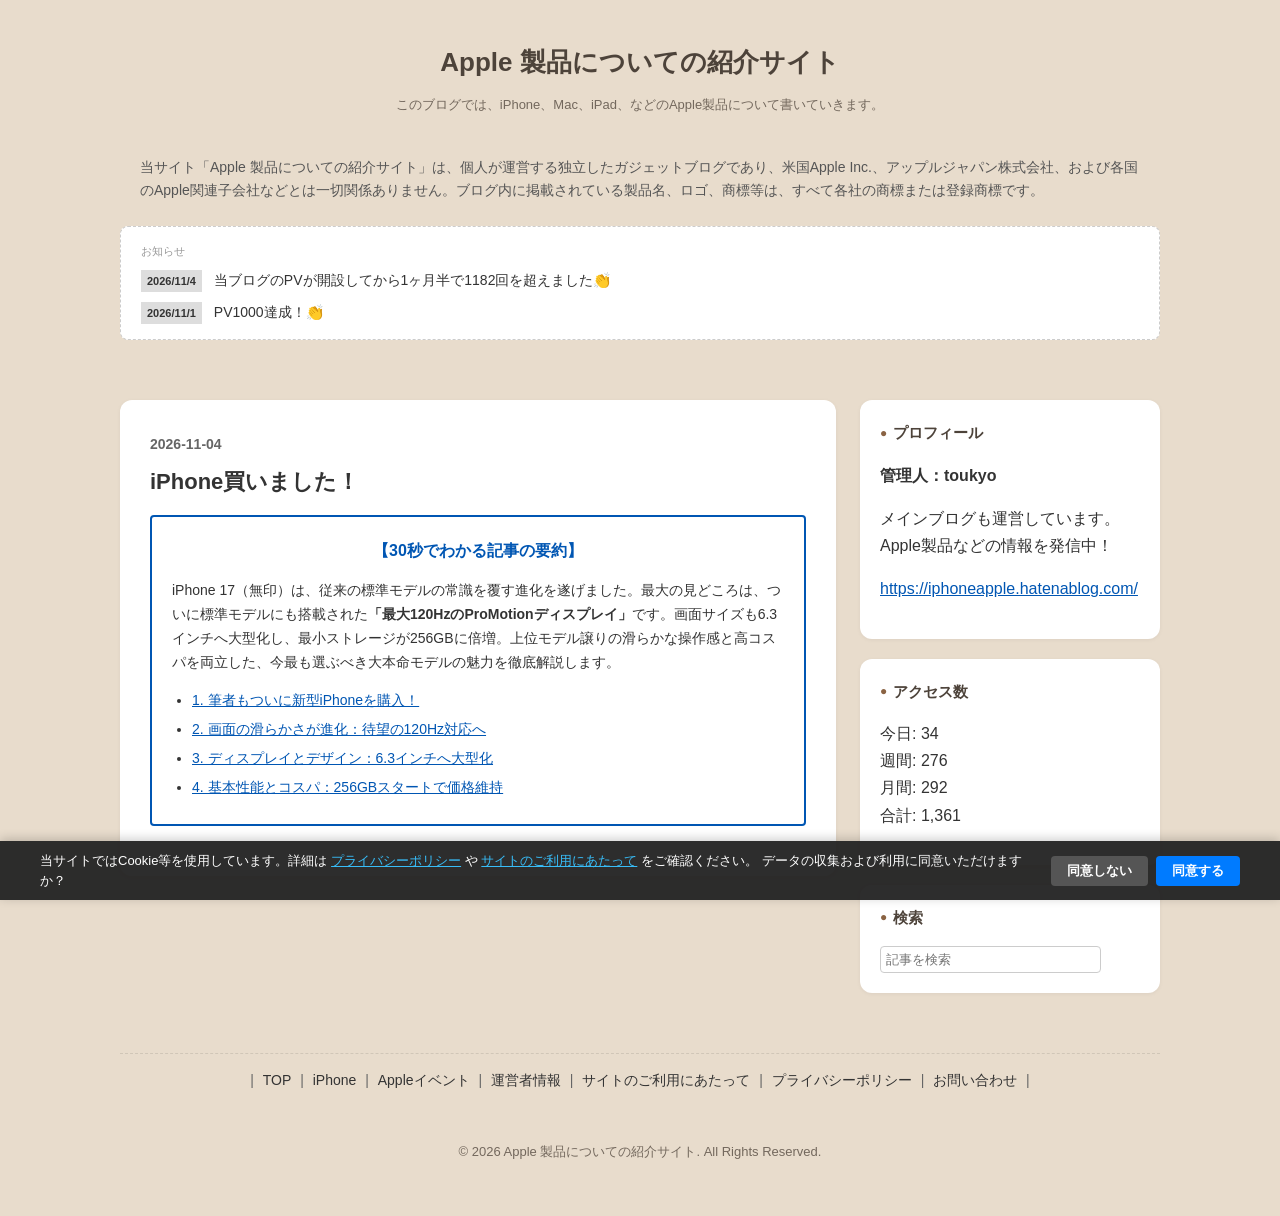
==== index.html @ ae6fbdbd "Update index.html" ====
<!DOCTYPE html>
<html lang="ja">
<head>
    <meta charset="UTF-8">
    <meta name="viewport" content="width=device-width, initial-scale=1.0">
    <title>Apple 製品についての紹介サイト</title>
    <!-- CSSファイルの読み込み -->
    <link rel="stylesheet" href="style.css">
</head>
<body>
<div id="container">

    <!-- 1. ブログタイトル（背景ベージュの上に配置） -->
    <div class="main-entry-header">
        <h1 class="main-blog-title">Apple 製品についての紹介サイト</h1>
        <p class="main-blog-description">このブログでは、iPhone、Mac、iPad、などのApple製品について書いていきます。</p>
    </div>

    <!-- 2. 免責事項テキスト（背景ベージュの上に配置） -->
    <div class="disclaimer-text">
        当サイト「Apple 製品についての紹介サイト」は、個人が運営する独立したガジェットブログであり、米国Apple Inc.、アップルジャパン株式会社、および各国のApple関連子会社などとは一切関係ありません。ブログ内に掲載されている製品名、ロゴ、商標等は、すべて各社の商標または登録商標です。
    </div>

    <!-- 3. お知らせ枠 -->
    <div class="announcement-box">
        <div class="announcement-title">お知らせ</div>
        <div class="announcement-item">
            <span class="announcement-date">2026/11/4</span> 当ブログのPVが開設してから1ヶ月半で1182回を超えました👏
        </div>
        <div class="announcement-item">
            <span class="announcement-date">2026/11/1</span> PV1000達成！👏
        </div>
    </div>

    <!-- 4. 楽天アフィリエイト広告枠 -->
    <div class="rakuten-ad-container">
        <!-- ここにご自身の楽天アフィリエイトバナーコード等を挿入してください -->
    </div>

    <!-- 5. 2カラムコンテンツ部 -->
    <div id="content">
        
        <!-- 左側：メインコンテンツ -->
        <main id="main">
            <div style="margin-bottom: 10px;">
                <span style="color: #666; font-size: 14px; font-weight: bold;">2026-11-04</span>
                <h2 style="font-size: 22px; margin: 5px 0 15px 0; font-weight: bold;">iPhone買いました！</h2>
            </div>

            <!-- 【30秒でわかる記事の要約】フレーム -->
            <div class="entry-summary-box">
                <p class="entry-summary-title">【30秒でわかる記事の要約】</p>
                <p class="entry-summary-text">
                    iPhone 17（無印）は、従来の標準モデルの常識を覆す進化を遂げました。最大の見どころは、ついに標準モデルにも搭載された<strong>「最大120HzのProMotionディスプレイ」</strong>です。画面サイズも6.3インチへ大型化し、最小ストレージが256GBに倍増。上位モデル譲りの滑らかな操作感と高コスパを両立した、今最も選ぶべき大本命モデルの魅力を徹底解説します。
                </p>
                <ul class="entry-toc">
                    <li><a href="#">1. 筆者もついに新型iPhoneを購入！</a></li>
                    <li><a href="#">2. 画面の滑らかさが進化：待望の120Hz対応へ</a></li>
                    <li><a href="#">3. ディスプレイとデザイン：6.3インチへ大型化</a></li>
                    <li><a href="#">4. 基本性能とコスパ：256GBスタートで価格維持</a></li>
                </ul>
            </div>
        </main>

        <!-- 右側：サイドバー -->
        <aside id="box2">
            <!-- プロフィール -->
            <div class="hatena-module hatena-module-profile">
                <h2 class="hatena-module-title">プロフィール</h2>
                <div class="hatena-module-body">
                    <p><strong>管理人：toukyo</strong></p>
                    <p>メインブログも運営しています。Apple製品などの情報を発信中！</p>
                    <p><a href="https://iphoneapple.hatenablog.com/" target="_blank">https://iphoneapple.hatenablog.com/</a></p>
                </div>
            </div>

            <!-- アクセス数 -->
            <div class="hatena-module hatena-module-entries-access">
                <h2 class="hatena-module-title">アクセス数</h2>
                <div class="hatena-module-body">
                    <p>今日: 34<br>週間: 276<br>月間: 292<br>合計: 1,361</p>
                </div>
            </div>

            <!-- 検索機能 -->
            <div class="hatena-module hatena-module-search-box">
                <h2 class="hatena-module-title">検索</h2>
                <div class="hatena-module-body">
                    <form action="https://iphoneapple.hatenablog.com/search" method="get">
                        <input type="search" name="q" placeholder="記事を検索" class="search-input">
                    </form>
                </div>
            </div>
        </aside>

    </div>

    <!-- フッターメニュー -->
    <div id="footer-menu">
        | <a href="https://iphoneapple.hatenablog.com/">TOP</a> 
        | <a href="https://iphoneapple.hatenablog.com/archive/category/iPhone">iPhone</a> 
        | <a href="https://iphoneapple.hatenablog.com/archive/category/Apple%E3%82%A4%E3%83%99%E3%83%B3%E3%83%88">Appleイベント</a> 
        | <a href="https://iphoneapple.hatenablog.com/entry/profile">運営者情報</a> 
        | <a href="https://iphoneapple.hatenablog.com/entry/%E8%A6%8F%E7%B4%84">サイトのご利用にあたって</a> 
        | <a href="https://iphoneapple.hatenablog.com/entry/%E3%83%97%E3%83%A9%E3%82%A4%E3%83%90%E3%82%B7%E3%83%BC%E3%83%9D%E3%83%AA%E3%82%B7%E3%83%BC">プライバシーポリシー</a> 
        | <a href="https://iphoneapple.hatenablog.com/entry/%E3%81%8A%E5%95%8F%E3%81%84%E5%90%88%E3%82%8F%E3%81%9B">お問い合わせ</a> |
    </div>

    <!-- フッター通常エリア -->
    <footer id="footer">
        <p>&copy; 2026 Apple 製品についての紹介サイト. All Rights Reserved.</p>
    </footer>

    <!-- Cookie同意バナー -->
    <div id="simple-cookie-banner" class="simple-cookie-banner" style="display: none;">
        <div class="simple-cookie-content">
            <p class="simple-cookie-text">
                当サイトではCookie等を使用しています。詳細は
                <a href="https://iphoneapple.hatenablog.com/entry/%E3%83%97%E3%83%A9%E3%82%A4%E3%83%90%E3%82%B7%E3%83%BC%E3%83%9D%E3%83%AA%E3%82%B7%E3%83%BC" class="simple-cookie-link">プライバシーポリシー</a> や
                <a href="https://iphoneapple.hatenablog.com/entry/%E8%A6%8F%E7%B4%84" class="simple-cookie-link">サイトのご利用にあたって</a> をご確認ください。
                データの収集および利用に同意いただけますか？
            </p>
            <div class="simple-cookie-buttons">
                <button class="btn-simple btn-simple-reject" id="simple-consent-reject">同意しない</button>
                <button class="btn-simple btn-simple-accept" id="simple-consent-accept">同意する</button>
            </div>
        </div>
    </div>

</div>

<!-- JavaScriptファイルの読み込み -->
<script src="main.js"></script>
</body>
</html>
---- style.css ----
/* ブログ全体の背景色 */
body {
    font-family: -apple-system, BlinkMacSystemFont, "Helvetica Neue", "Segoe UI", "Hiragino Kaku Gothic ProN", "Hiragino Sans", sans-serif;
    background-color: #E8DCcc;
    color: #333333;
    line-height: 1.7;
    margin: 0;
    padding: 0;
}

#container {
    max-width: 1040px;
    margin: 0 auto;
    padding: 0 20px;
}

a {
    color: #0056b3;
    text-decoration: underline;
}

/* 共通ヘッダー */
.main-entry-header {
    text-align: center;
    padding: 40px 0 20px 0;
}

.main-blog-title {
    font-size: 26px;
    font-weight: bold;
    margin: 0 0 10px 0;
    color: #4d433a;
}

.main-blog-description {
    font-size: 13px;
    color: #73685d;
    margin: 0;
}

/* 免責事項テキスト */
.disclaimer-text {
    font-size: 14px;
    color: #555555;
    margin: 20px auto 25px auto;
    max-width: 1000px;
    line-height: 1.6;
    padding: 0 10px;
}

/* お知らせ枠 */
.announcement-box {
    background-color: #ffffff;
    border: 1px dashed #cccccc;
    border-radius: 8px;
    padding: 15px 20px;
    margin: 0 auto 25px auto;
    max-width: 1000px;
    font-size: 14px;
}

.announcement-title {
    font-size: 11px;
    color: #999999;
    margin-bottom: 8px;
}

.announcement-item {
    margin-bottom: 8px;
}

.announcement-item:last-child {
    margin-bottom: 0;
}

.announcement-date {
    background-color: #dddddd;
    color: #333333;
    padding: 2px 6px;
    font-size: 11px;
    font-weight: bold;
    margin-right: 8px;
    display: inline-block;
}

/* 楽天アフィリエイト広告枠 */
.rakuten-ad-container {
    display: flex;
    justify-content: center;
    margin-bottom: 35px;
    background-color: transparent;
}

/* 2カラムレイアウト */
#content {
    display: flex;
    gap: 24px;
    align-items: flex-start;
}

/* メインエリア */
#main {
    flex: 1;
    background: #ffffff;
    border-radius: 12px;
    padding: 30px;
    box-shadow: 0 1px 4px rgba(0,0,0,0.05);
}

/* 記事要約ボックス */
.entry-summary-box {
    border: 2px solid #0056b3;
    border-radius: 4px;
    padding: 20px;
    margin-top: 15px;
    margin-bottom: 20px;
    background-color: #ffffff;
}

.entry-summary-title {
    text-align: center;
    font-weight: bold;
    color: #0056b3;
    margin-top: 0;
    margin-bottom: 15px;
    font-size: 16px;
}

.entry-summary-text {
    font-size: 14px;
    margin-bottom: 15px;
}

.entry-toc {
    margin: 0;
    padding-left: 20px;
    font-size: 14px;
}

.entry-toc li {
    margin-bottom: 5px;
}

/* セクション見出し */
.section-title {
    font-size: 20px;
    font-weight: bold;
    margin-top: 30px;
    margin-bottom: 15px;
    color: #111111;
}

/* サイドバー */
#box2 {
    width: 300px;
    flex-shrink: 0;
}

.hatena-module {
    background: #ffffff;
    border-radius: 12px;
    padding: 20px;
    margin-bottom: 20px;
    box-shadow: 0 1px 4px rgba(0,0,0,0.05);
}

.hatena-module-title {
    font-size: 15px;
    font-weight: bold;
    margin-top: 0;
    margin-bottom: 15px;
    color: #4d433a;
    display: flex;
    align-items: center;
    gap: 6px;
}

.hatena-module-title::before {
    content: "●";
    color: #8a6343;
    font-size: 12px;
}

/* 検索インプット装飾 */
.search-input {
    width: 85%;
    padding: 5px;
    border: 1px solid #ccc;
    border-radius: 4px;
}

/* フッター */
#footer-menu {
    text-align: center;
    padding: 15px 0;
    font-size: 14px;
    color: #666;
    margin-top: 40px;
    border-top: 1px dashed rgba(0, 0, 0, 0.1);
}

#footer-menu a {
    color: #333;
    text-decoration: none;
    margin: 0 5px;
}

#footer-menu a:hover {
    text-decoration: underline;
}

#footer {
    text-align: center;
    padding: 20px 20px 40px 20px;
    font-size: 13px;
    color: #73685d;
}

/* Cookie同意バナー */
.simple-cookie-banner {
    position: fixed;
    bottom: 0;
    left: 0;
    width: 100%;
    background-color: rgba(34, 34, 34, 0.95);
    color: #ffffff;
    padding: 10px 20px;
    box-shadow: 0 -2px 10px rgba(0, 0, 0, 0.2);
    z-index: 99999;
    box-sizing: border-box;
    font-family: sans-serif;
}

.simple-cookie-content {
    max-width: 1200px;
    margin: 0 auto;
    display: flex;
    flex-direction: column;
    gap: 10px;
}

@media (min-width: 768px) {
    .simple-cookie-content {
        flex-direction: row;
        justify-content: space-between;
        align-items: center;
        gap: 20px;
    }
}

.simple-cookie-text {
    font-size: 13px;
    line-height: 1.5;
    margin: 0;
    flex-grow: 1;
}

.simple-cookie-link {
    color: #38bdf8;
    text-decoration: underline;
}

.simple-cookie-link:hover {
    color: #7dd3fc;
}

.simple-cookie-buttons {
    display: flex;
    gap: 8px;
    flex-shrink: 0;
    justify-content: flex-end;
}

.btn-simple {
    padding: 6px 16px;
    font-size: 13px;
    font-weight: bold;
    border: none;
    border-radius: 4px;
    cursor: pointer;
    transition: background 0.2s;
    white-space: nowrap;
}

.btn-simple-accept {
    background-color: #007bff;
    color: #ffffff;
}

.btn-simple-accept:hover {
    background-color: #0056b3;
}

.btn-simple-reject {
    background-color: #555555;
    color: #ffffff;
}

.btn-simple-reject:hover {
    background-color: #333333;
}

/* レスポンシブ */
@media (max-width: 768px) {
    #content {
        flex-direction: column;
    }
    #box2 {
        width: 100%;
    }
}
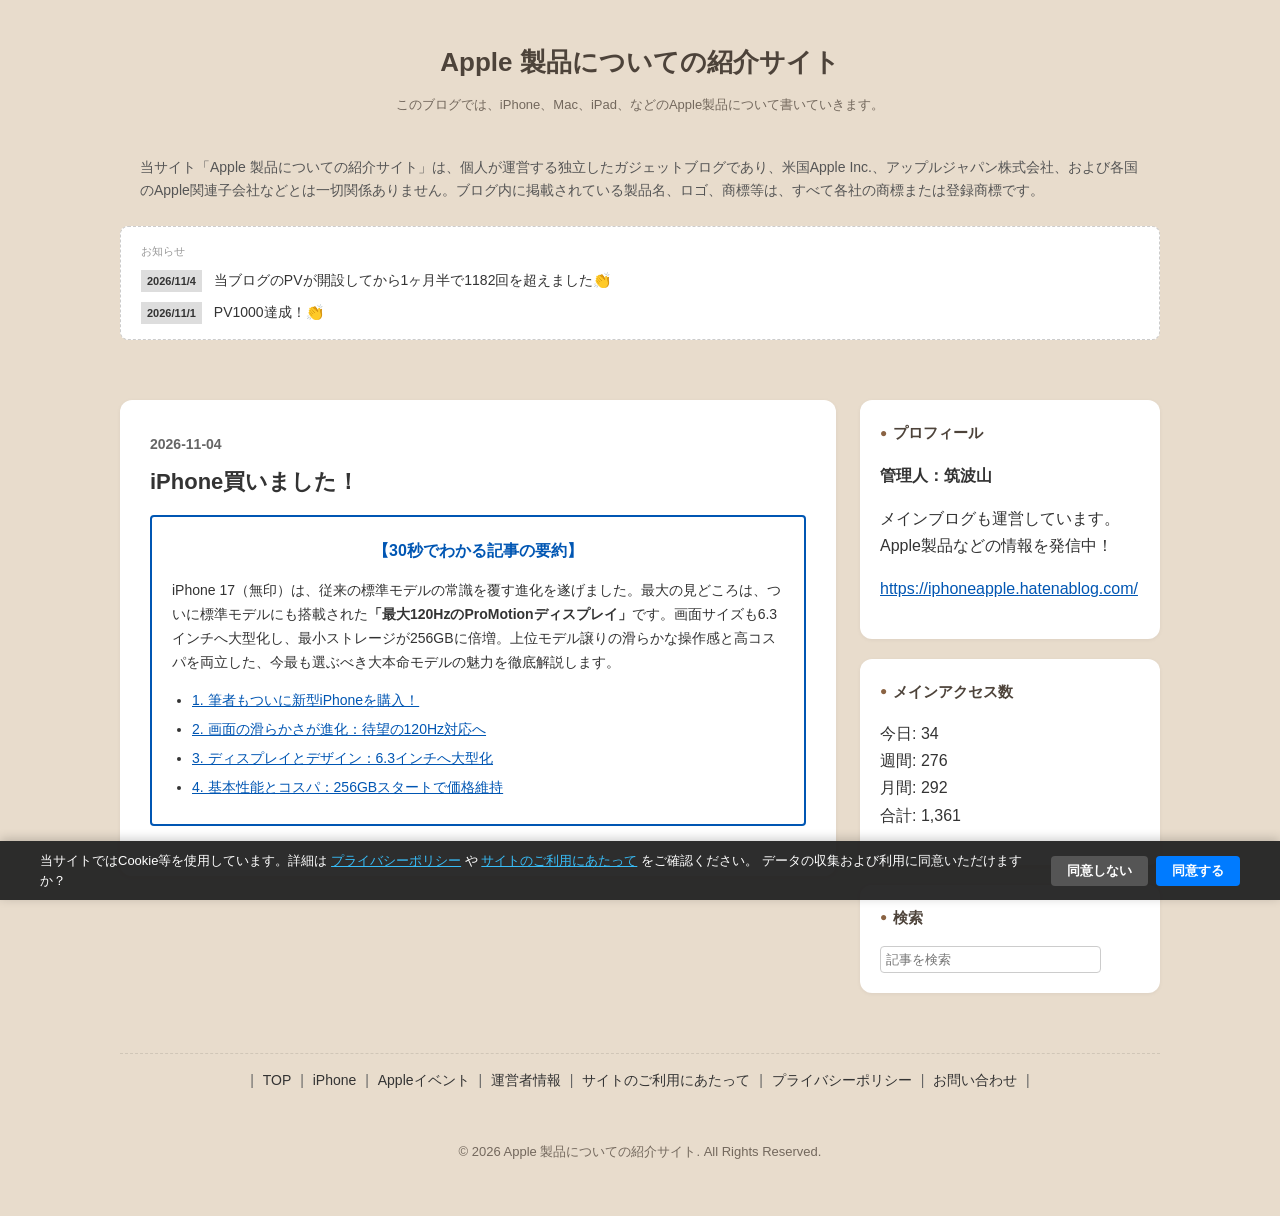
==== commit 6d3de212: "Update index.html" ====
--- a/index.html
+++ b/index.html
@@ -6,6 +6,7 @@
     <title>Apple 製品についての紹介サイト</title>
     <!-- CSSファイルの読み込み -->
     <link rel="stylesheet" href="style.css">
+    <meta name="google-site-verification" content="rszNSTSWiMbgU9SuflYIxx4IknNAJgg-La4BSUYQbHo" />
 </head>
 <body>
 <div id="container">
@@ -15,6 +16,9 @@
         <h1 class="main-blog-title">Apple 製品についての紹介サイト</h1>
         <p class="main-blog-description">このブログでは、iPhone、Mac、iPad、などのApple製品について書いていきます。</p>
     </div>
+    <!-- admax -->
+<script src="https://adm.shinobi.jp/s/d48e283277f6b50c7db0fb8957775bb5"></script>
+<!-- admax -->
 
     <!-- 2. 免責事項テキスト（背景ベージュの上に配置） -->
     <div class="disclaimer-text">
@@ -68,7 +72,7 @@
             <div class="hatena-module hatena-module-profile">
                 <h2 class="hatena-module-title">プロフィール</h2>
                 <div class="hatena-module-body">
-                    <p><strong>管理人：toukyo</strong></p>
+                    <p><strong>管理人：筑波山</strong></p>
                     <p>メインブログも運営しています。Apple製品などの情報を発信中！</p>
                     <p><a href="https://iphoneapple.hatenablog.com/" target="_blank">https://iphoneapple.hatenablog.com/</a></p>
                 </div>
@@ -76,7 +80,7 @@
 
             <!-- アクセス数 -->
             <div class="hatena-module hatena-module-entries-access">
-                <h2 class="hatena-module-title">アクセス数</h2>
+                <h2 class="hatena-module-title">メインアクセス数</h2>
                 <div class="hatena-module-body">
                     <p>今日: 34<br>週間: 276<br>月間: 292<br>合計: 1,361</p>
                 </div>
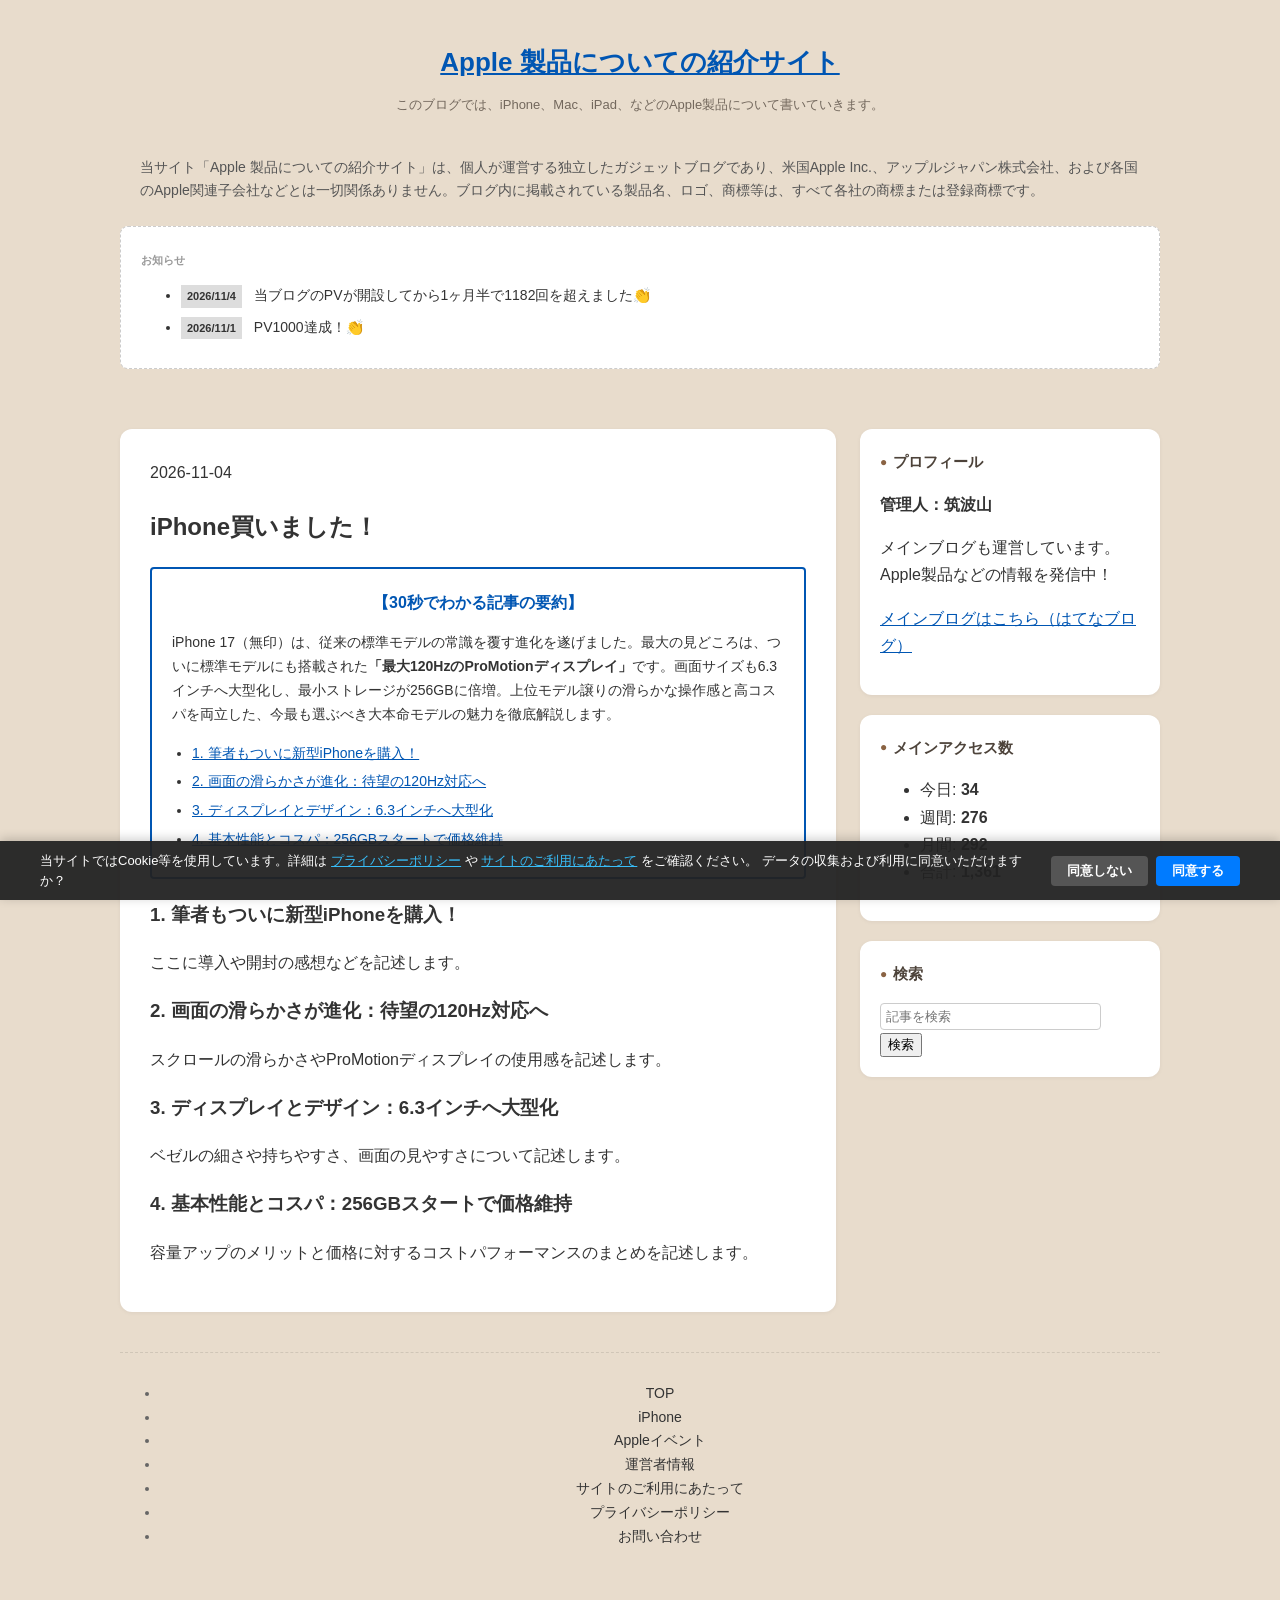
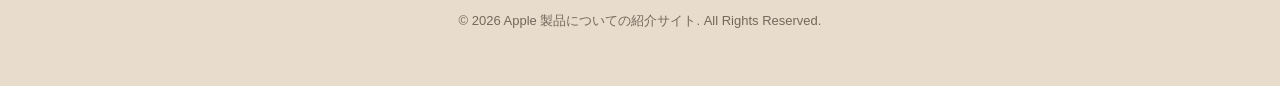
==== commit aa758640: "Update title and meta description in index.html" ====
--- a/index.html
+++ b/index.html
@@ -3,7 +3,8 @@
 <head>
     <meta charset="UTF-8">
     <meta name="viewport" content="width=device-width, initial-scale=1.0">
-    <title>Apple 製品についての紹介サイト</title>
+    <title>Apple 製品についての紹介サイト | iPhone・Mac・iPadレビュー</title>
+    <meta name="description" content="iPhone、Mac、iPadなどのApple製品について実機レビューや最新情報を分かりやすく発信する個人ガジェットブログです。">
     <!-- CSSファイルの読み込み -->
     <link rel="stylesheet" href="style.css">
     <meta name="google-site-verification" content="rszNSTSWiMbgU9SuflYIxx4IknNAJgg-La4BSUYQbHo" />
@@ -11,30 +12,38 @@
 <body>
 <div id="container">
 
-    <!-- 1. ブログタイトル（背景ベージュの上に配置） -->
-    <div class="main-entry-header">
-        <h1 class="main-blog-title">Apple 製品についての紹介サイト</h1>
+    <!-- 1. ブログヘッダー -->
+    <header class="main-entry-header">
+        <h1 class="main-blog-title">
+            <a href="./" class="blog-title-link">Apple 製品についての紹介サイト</a>
+        </h1>
         <p class="main-blog-description">このブログでは、iPhone、Mac、iPad、などのApple製品について書いていきます。</p>
-    </div>
-    <!-- admax -->
-<script src="https://adm.shinobi.jp/s/d48e283277f6b50c7db0fb8957775bb5"></script>
-<!-- admax -->
+    </header>
 
-    <!-- 2. 免責事項テキスト（背景ベージュの上に配置） -->
-    <div class="disclaimer-text">
-        当サイト「Apple 製品についての紹介サイト」は、個人が運営する独立したガジェットブログであり、米国Apple Inc.、アップルジャパン株式会社、および各国のApple関連子会社などとは一切関係ありません。ブログ内に掲載されている製品名、ロゴ、商標等は、すべて各社の商標または登録商標です。
+    <!-- 広告枠（admax） -->
+    <div class="ad-banner-top">
+        <script src="https://adm.shinobi.jp/s/d48e283277f6b50c7db0fb8957775bb5"></script>
     </div>
 
+    <!-- 2. 免責事項テキスト -->
+    <aside class="disclaimer-text" aria-label="免責事項">
+        当サイト「Apple 製品についての紹介サイト」は、個人が運営する独立したガジェットブログであり、米国Apple Inc.、アップルジャパン株式会社、および各国のApple関連子会社などとは一切関係ありません。ブログ内に掲載されている製品名、ロゴ、商標等は、すべて各社の商標または登録商標です。
+    </aside>
+
     <!-- 3. お知らせ枠 -->
-    <div class="announcement-box">
-        <div class="announcement-title">お知らせ</div>
-        <div class="announcement-item">
-            <span class="announcement-date">2026/11/4</span> 当ブログのPVが開設してから1ヶ月半で1182回を超えました👏
-        </div>
-        <div class="announcement-item">
-            <span class="announcement-date">2026/11/1</span> PV1000達成！👏
-        </div>
-    </div>
+    <section class="announcement-box" aria-labelledby="announcement-heading">
+        <h2 id="announcement-heading" class="announcement-title">お知らせ</h2>
+        <ul class="announcement-list">
+            <li class="announcement-item">
+                <time datetime="2026-11-04" class="announcement-date">2026/11/4</time>
+                <span>当ブログのPVが開設してから1ヶ月半で1182回を超えました👏</span>
+            </li>
+            <li class="announcement-item">
+                <time datetime="2026-11-01" class="announcement-date">2026/11/1</time>
+                <span>PV1000達成！👏</span>
+            </li>
+        </ul>
+    </section>
 
     <!-- 4. 楽天アフィリエイト広告枠 -->
     <div class="rakuten-ad-container">
@@ -46,69 +55,108 @@
         
         <!-- 左側：メインコンテンツ -->
         <main id="main">
-            <div style="margin-bottom: 10px;">
-                <span style="color: #666; font-size: 14px; font-weight: bold;">2026-11-04</span>
-                <h2 style="font-size: 22px; margin: 5px 0 15px 0; font-weight: bold;">iPhone買いました！</h2>
-            </div>
+            <article class="entry-article">
+                <header class="entry-header">
+                    <time datetime="2026-11-04" class="entry-date">2026-11-04</time>
+                    <h2 class="entry-title">iPhone買いました！</h2>
+                </header>
 
-            <!-- 【30秒でわかる記事の要約】フレーム -->
-            <div class="entry-summary-box">
-                <p class="entry-summary-title">【30秒でわかる記事の要約】</p>
-                <p class="entry-summary-text">
-                    iPhone 17（無印）は、従来の標準モデルの常識を覆す進化を遂げました。最大の見どころは、ついに標準モデルにも搭載された<strong>「最大120HzのProMotionディスプレイ」</strong>です。画面サイズも6.3インチへ大型化し、最小ストレージが256GBに倍増。上位モデル譲りの滑らかな操作感と高コスパを両立した、今最も選ぶべき大本命モデルの魅力を徹底解説します。
-                </p>
-                <ul class="entry-toc">
-                    <li><a href="#">1. 筆者もついに新型iPhoneを購入！</a></li>
-                    <li><a href="#">2. 画面の滑らかさが進化：待望の120Hz対応へ</a></li>
-                    <li><a href="#">3. ディスプレイとデザイン：6.3インチへ大型化</a></li>
-                    <li><a href="#">4. 基本性能とコスパ：256GBスタートで価格維持</a></li>
-                </ul>
-            </div>
+                <!-- 【30秒でわかる記事の要約】フレーム -->
+                <div class="entry-summary-box">
+                    <p class="entry-summary-title">【30秒でわかる記事の要約】</p>
+                    <p class="entry-summary-text">
+                        iPhone 17（無印）は、従来の標準モデルの常識を覆す進化を遂げました。最大の見どころは、ついに標準モデルにも搭載された<strong>「最大120HzのProMotionディスプレイ」</strong>です。画面サイズも6.3インチへ大型化し、最小ストレージが256GBに倍増。上位モデル譲りの滑らかな操作感と高コスパを両立した、今最も選ぶべき大本命モデルの魅力を徹底解説します。
+                    </p>
+                    <nav aria-label="記事の目次">
+                        <ul class="entry-toc">
+                            <li><a href="#section1">1. 筆者もついに新型iPhoneを購入！</a></li>
+                            <li><a href="#section2">2. 画面の滑らかさが進化：待望の120Hz対応へ</a></li>
+                            <li><a href="#section3">3. ディスプレイとデザイン：6.3インチへ大型化</a></li>
+                            <li><a href="#section4">4. 基本性能とコスパ：256GBスタートで価格維持</a></li>
+                        </ul>
+                    </nav>
+                </div>
+
+                <!-- 記事本文エリア（目次と連動） -->
+                <div class="entry-content">
+                    <section id="section1">
+                        <h3>1. 筆者もついに新型iPhoneを購入！</h3>
+                        <p>ここに導入や開封の感想などを記述します。</p>
+                    </section>
+
+                    <section id="section2">
+                        <h3>2. 画面の滑らかさが進化：待望の120Hz対応へ</h3>
+                        <p>スクロールの滑らかさやProMotionディスプレイの使用感を記述します。</p>
+                    </section>
+
+                    <section id="section3">
+                        <h3>3. ディスプレイとデザイン：6.3インチへ大型化</h3>
+                        <p>ベゼルの細さや持ちやすさ、画面の見やすさについて記述します。</p>
+                    </section>
+
+                    <section id="section4">
+                        <h3>4. 基本性能とコスパ：256GBスタートで価格維持</h3>
+                        <p>容量アップのメリットと価格に対するコストパフォーマンスのまとめを記述します。</p>
+                    </section>
+                </div>
+            </article>
         </main>
 
         <!-- 右側：サイドバー -->
         <aside id="box2">
             <!-- プロフィール -->
-            <div class="hatena-module hatena-module-profile">
+            <section class="hatena-module hatena-module-profile">
                 <h2 class="hatena-module-title">プロフィール</h2>
                 <div class="hatena-module-body">
                     <p><strong>管理人：筑波山</strong></p>
                     <p>メインブログも運営しています。Apple製品などの情報を発信中！</p>
-                    <p><a href="https://iphoneapple.hatenablog.com/" target="_blank">https://iphoneapple.hatenablog.com/</a></p>
+                    <p>
+                        <a href="https://iphoneapple.hatenablog.com/" target="_blank" rel="noopener noreferrer">
+                            メインブログはこちら（はてなブログ）
+                        </a>
+                    </p>
                 </div>
-            </div>
+            </section>
 
             <!-- アクセス数 -->
-            <div class="hatena-module hatena-module-entries-access">
+            <section class="hatena-module hatena-module-entries-access">
                 <h2 class="hatena-module-title">メインアクセス数</h2>
                 <div class="hatena-module-body">
-                    <p>今日: 34<br>週間: 276<br>月間: 292<br>合計: 1,361</p>
+                    <ul class="access-stats-list">
+                        <li>今日: <strong>34</strong></li>
+                        <li>週間: <strong>276</strong></li>
+                        <li>月間: <strong>292</strong></li>
+                        <li>合計: <strong>1,361</strong></li>
+                    </ul>
                 </div>
-            </div>
+            </section>
 
             <!-- 検索機能 -->
-            <div class="hatena-module hatena-module-search-box">
+            <section class="hatena-module hatena-module-search-box">
                 <h2 class="hatena-module-title">検索</h2>
                 <div class="hatena-module-body">
-                    <form action="https://iphoneapple.hatenablog.com/search" method="get">
-                        <input type="search" name="q" placeholder="記事を検索" class="search-input">
+                    <form action="https://iphoneapple.hatenablog.com/search" method="get" class="search-form">
+                        <input type="search" name="q" placeholder="記事を検索" aria-label="記事を検索" class="search-input" required>
+                        <button type="submit" class="search-button">検索</button>
                     </form>
                 </div>
-            </div>
+            </section>
         </aside>
 
     </div>
 
     <!-- フッターメニュー -->
-    <div id="footer-menu">
-        | <a href="https://iphoneapple.hatenablog.com/">TOP</a> 
-        | <a href="https://iphoneapple.hatenablog.com/archive/category/iPhone">iPhone</a> 
-        | <a href="https://iphoneapple.hatenablog.com/archive/category/Apple%E3%82%A4%E3%83%99%E3%83%B3%E3%83%88">Appleイベント</a> 
-        | <a href="https://iphoneapple.hatenablog.com/entry/profile">運営者情報</a> 
-        | <a href="https://iphoneapple.hatenablog.com/entry/%E8%A6%8F%E7%B4%84">サイトのご利用にあたって</a> 
-        | <a href="https://iphoneapple.hatenablog.com/entry/%E3%83%97%E3%83%A9%E3%82%A4%E3%83%90%E3%82%B7%E3%83%BC%E3%83%9D%E3%83%AA%E3%82%B7%E3%83%BC">プライバシーポリシー</a> 
-        | <a href="https://iphoneapple.hatenablog.com/entry/%E3%81%8A%E5%95%8F%E3%81%84%E5%90%88%E3%82%8F%E3%81%9B">お問い合わせ</a> |
-    </div>
+    <nav id="footer-menu" aria-label="フッターナビゲーション">
+        <ul class="footer-nav-list">
+            <li><a href="https://iphoneapple.hatenablog.com/">TOP</a></li>
+            <li><a href="https://iphoneapple.hatenablog.com/archive/category/iPhone">iPhone</a></li>
+            <li><a href="https://iphoneapple.hatenablog.com/archive/category/Apple%E3%82%A4%E3%83%99%E3%83%B3%E3%83%88">Appleイベント</a></li>
+            <li><a href="https://iphoneapple.hatenablog.com/entry/profile">運営者情報</a></li>
+            <li><a href="https://iphoneapple.hatenablog.com/entry/%E8%A6%8F%E7%B4%84">サイトのご利用にあたって</a></li>
+            <li><a href="https://iphoneapple.hatenablog.com/entry/%E3%83%97%E3%83%A9%E3%82%A4%E3%83%90%E3%82%B7%E3%83%BC%E3%83%9D%E3%83%AA%E3%82%B7%E3%83%BC">プライバシーポリシー</a></li>
+            <li><a href="https://iphoneapple.hatenablog.com/entry/%E3%81%8A%E5%95%8F%E3%81%84%E5%90%88%E3%82%8F%E3%81%9B">お問い合わせ</a></li>
+        </ul>
+    </nav>
 
     <!-- フッター通常エリア -->
     <footer id="footer">
@@ -116,7 +164,7 @@
     </footer>
 
     <!-- Cookie同意バナー -->
-    <div id="simple-cookie-banner" class="simple-cookie-banner" style="display: none;">
+    <div id="simple-cookie-banner" class="simple-cookie-banner" role="dialog" aria-live="polite" aria-label="Cookieの使用に関する同意" style="display: none;">
         <div class="simple-cookie-content">
             <p class="simple-cookie-text">
                 当サイトではCookie等を使用しています。詳細は
@@ -125,8 +173,8 @@
                 データの収集および利用に同意いただけますか？
             </p>
             <div class="simple-cookie-buttons">
-                <button class="btn-simple btn-simple-reject" id="simple-consent-reject">同意しない</button>
-                <button class="btn-simple btn-simple-accept" id="simple-consent-accept">同意する</button>
+                <button type="button" class="btn-simple btn-simple-reject" id="simple-consent-reject">同意しない</button>
+                <button type="button" class="btn-simple btn-simple-accept" id="simple-consent-accept">同意する</button>
             </div>
         </div>
     </div>
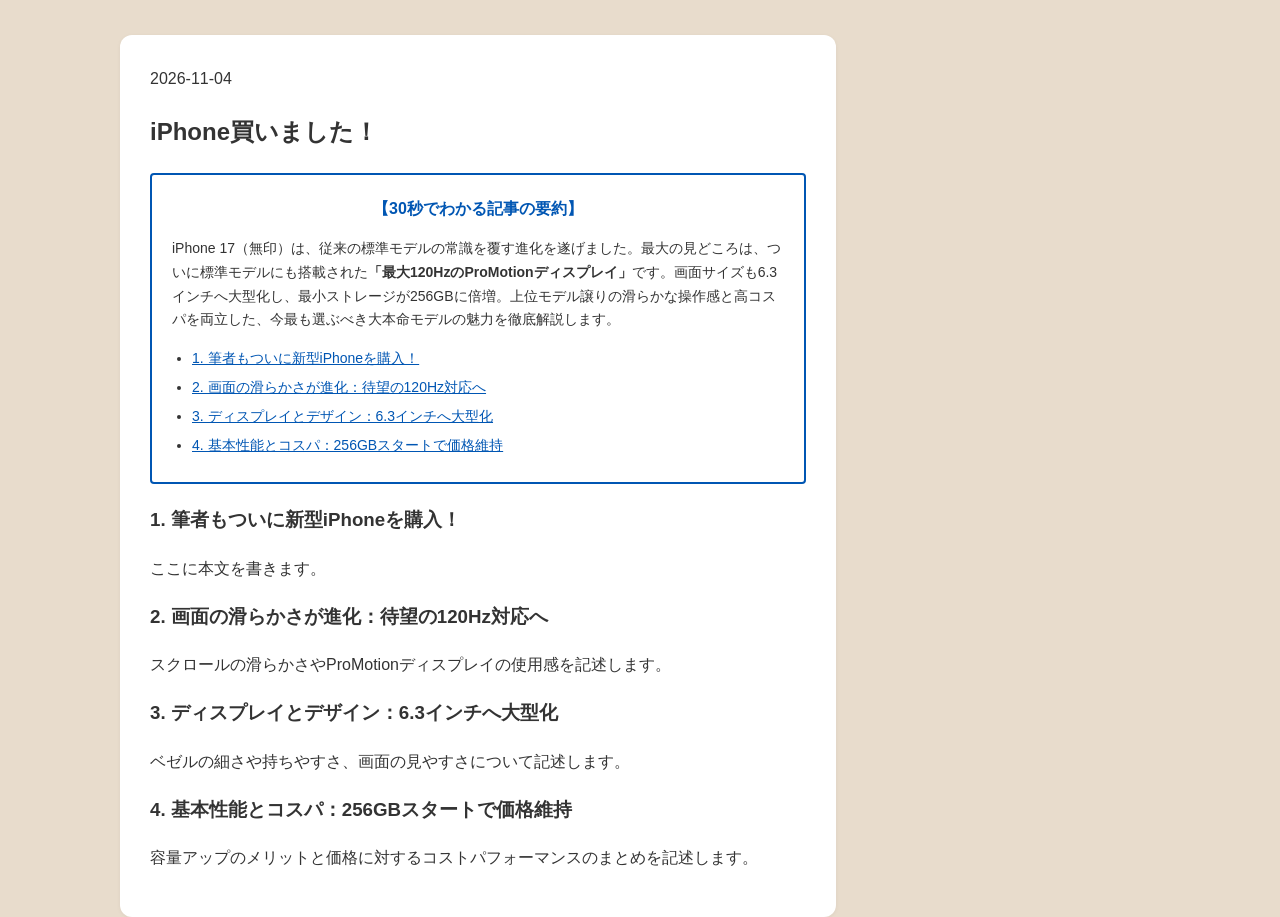
==== commit 7d0b02cb: "Clean up index.html by removing commented sections Removed several commented sections and placeholde" ====
--- a/index.html
+++ b/index.html
@@ -5,52 +5,26 @@
     <meta name="viewport" content="width=device-width, initial-scale=1.0">
     <title>Apple 製品についての紹介サイト | iPhone・Mac・iPadレビュー</title>
     <meta name="description" content="iPhone、Mac、iPadなどのApple製品について実機レビューや最新情報を分かりやすく発信する個人ガジェットブログです。">
-    <!-- CSSファイルの読み込み -->
     <link rel="stylesheet" href="style.css">
     <meta name="google-site-verification" content="rszNSTSWiMbgU9SuflYIxx4IknNAJgg-La4BSUYQbHo" />
 </head>
 <body>
 <div id="container">
 
-    <!-- 1. ブログヘッダー -->
-    <header class="main-entry-header">
-        <h1 class="main-blog-title">
-            <a href="./" class="blog-title-link">Apple 製品についての紹介サイト</a>
-        </h1>
-        <p class="main-blog-description">このブログでは、iPhone、Mac、iPad、などのApple製品について書いていきます。</p>
-    </header>
+    <!-- ここに header.html が読み込まれます -->
+    <div id="header-placeholder"></div>
 
     <!-- 広告枠（admax） -->
     <div class="ad-banner-top">
         <script src="https://adm.shinobi.jp/s/d48e283277f6b50c7db0fb8957775bb5"></script>
     </div>
 
-    <!-- 2. 免責事項テキスト -->
-    <aside class="disclaimer-text" aria-label="免責事項">
-        当サイト「Apple 製品についての紹介サイト」は、個人が運営する独立したガジェットブログであり、米国Apple Inc.、アップルジャパン株式会社、および各国のApple関連子会社などとは一切関係ありません。ブログ内に掲載されている製品名、ロゴ、商標等は、すべて各社の商標または登録商標です。
-    </aside>
-
-    <!-- 3. お知らせ枠 -->
-    <section class="announcement-box" aria-labelledby="announcement-heading">
-        <h2 id="announcement-heading" class="announcement-title">お知らせ</h2>
-        <ul class="announcement-list">
-            <li class="announcement-item">
-                <time datetime="2026-11-04" class="announcement-date">2026/11/4</time>
-                <span>当ブログのPVが開設してから1ヶ月半で1182回を超えました👏</span>
-            </li>
-            <li class="announcement-item">
-                <time datetime="2026-11-01" class="announcement-date">2026/11/1</time>
-                <span>PV1000達成！👏</span>
-            </li>
-        </ul>
-    </section>
-
-    <!-- 4. 楽天アフィリエイト広告枠 -->
+    <!-- 楽天アフィリエイト広告枠 -->
     <div class="rakuten-ad-container">
-        <!-- ここにご自身の楽天アフィリエイトバナーコード等を挿入してください -->
+        <!-- 楽天アフィリエイトコード -->
     </div>
 
-    <!-- 5. 2カラムコンテンツ部 -->
+    <!-- 2カラムコンテンツ部 -->
     <div id="content">
         
         <!-- 左側：メインコンテンツ -->
@@ -61,7 +35,6 @@
                     <h2 class="entry-title">iPhone買いました！</h2>
                 </header>
 
-                <!-- 【30秒でわかる記事の要約】フレーム -->
                 <div class="entry-summary-box">
                     <p class="entry-summary-title">【30秒でわかる記事の要約】</p>
                     <p class="entry-summary-text">
@@ -77,11 +50,10 @@
                     </nav>
                 </div>
 
-                <!-- 記事本文エリア（目次と連動） -->
                 <div class="entry-content">
                     <section id="section1">
                         <h3>1. 筆者もついに新型iPhoneを購入！</h3>
-                        <p>ここに導入や開封の感想などを記述します。</p>
+                        <p>ここに本文を書きます。</p>
                     </section>
 
                     <section id="section2">
@@ -102,86 +74,16 @@
             </article>
         </main>
 
-        <!-- 右側：サイドバー -->
-        <aside id="box2">
-            <!-- プロフィール -->
-            <section class="hatena-module hatena-module-profile">
-                <h2 class="hatena-module-title">プロフィール</h2>
-                <div class="hatena-module-body">
-                    <p><strong>管理人：筑波山</strong></p>
-                    <p>メインブログも運営しています。Apple製品などの情報を発信中！</p>
-                    <p>
-                        <a href="https://iphoneapple.hatenablog.com/" target="_blank" rel="noopener noreferrer">
-                            メインブログはこちら（はてなブログ）
-                        </a>
-                    </p>
-                </div>
-            </section>
-
-            <!-- アクセス数 -->
-            <section class="hatena-module hatena-module-entries-access">
-                <h2 class="hatena-module-title">メインアクセス数</h2>
-                <div class="hatena-module-body">
-                    <ul class="access-stats-list">
-                        <li>今日: <strong>34</strong></li>
-                        <li>週間: <strong>276</strong></li>
-                        <li>月間: <strong>292</strong></li>
-                        <li>合計: <strong>1,361</strong></li>
-                    </ul>
-                </div>
-            </section>
-
-            <!-- 検索機能 -->
-            <section class="hatena-module hatena-module-search-box">
-                <h2 class="hatena-module-title">検索</h2>
-                <div class="hatena-module-body">
-                    <form action="https://iphoneapple.hatenablog.com/search" method="get" class="search-form">
-                        <input type="search" name="q" placeholder="記事を検索" aria-label="記事を検索" class="search-input" required>
-                        <button type="submit" class="search-button">検索</button>
-                    </form>
-                </div>
-            </section>
-        </aside>
+        <!-- 右側：サイドバー（ここに sidebar.html が読み込まれます） -->
+        <aside id="box2"></aside>
 
     </div>
 
-    <!-- フッターメニュー -->
-    <nav id="footer-menu" aria-label="フッターナビゲーション">
-        <ul class="footer-nav-list">
-            <li><a href="https://iphoneapple.hatenablog.com/">TOP</a></li>
-            <li><a href="https://iphoneapple.hatenablog.com/archive/category/iPhone">iPhone</a></li>
-            <li><a href="https://iphoneapple.hatenablog.com/archive/category/Apple%E3%82%A4%E3%83%99%E3%83%B3%E3%83%88">Appleイベント</a></li>
-            <li><a href="https://iphoneapple.hatenablog.com/entry/profile">運営者情報</a></li>
-            <li><a href="https://iphoneapple.hatenablog.com/entry/%E8%A6%8F%E7%B4%84">サイトのご利用にあたって</a></li>
-            <li><a href="https://iphoneapple.hatenablog.com/entry/%E3%83%97%E3%83%A9%E3%82%A4%E3%83%90%E3%82%B7%E3%83%BC%E3%83%9D%E3%83%AA%E3%82%B7%E3%83%BC">プライバシーポリシー</a></li>
-            <li><a href="https://iphoneapple.hatenablog.com/entry/%E3%81%8A%E5%95%8F%E3%81%84%E5%90%88%E3%82%8F%E3%81%9B">お問い合わせ</a></li>
-        </ul>
-    </nav>
-
-    <!-- フッター通常エリア -->
-    <footer id="footer">
-        <p>&copy; 2026 Apple 製品についての紹介サイト. All Rights Reserved.</p>
-    </footer>
-
-    <!-- Cookie同意バナー -->
-    <div id="simple-cookie-banner" class="simple-cookie-banner" role="dialog" aria-live="polite" aria-label="Cookieの使用に関する同意" style="display: none;">
-        <div class="simple-cookie-content">
-            <p class="simple-cookie-text">
-                当サイトではCookie等を使用しています。詳細は
-                <a href="https://iphoneapple.hatenablog.com/entry/%E3%83%97%E3%83%A9%E3%82%A4%E3%83%90%E3%82%B7%E3%83%BC%E3%83%9D%E3%83%AA%E3%82%B7%E3%83%BC" class="simple-cookie-link">プライバシーポリシー</a> や
-                <a href="https://iphoneapple.hatenablog.com/entry/%E8%A6%8F%E7%B4%84" class="simple-cookie-link">サイトのご利用にあたって</a> をご確認ください。
-                データの収集および利用に同意いただけますか？
-            </p>
-            <div class="simple-cookie-buttons">
-                <button type="button" class="btn-simple btn-simple-reject" id="simple-consent-reject">同意しない</button>
-                <button type="button" class="btn-simple btn-simple-accept" id="simple-consent-accept">同意する</button>
-            </div>
-        </div>
-    </div>
+    <!-- ここに footer.html が読み込まれます -->
+    <div id="footer-placeholder"></div>
 
 </div>
 
-<!-- JavaScriptファイルの読み込み -->
 <script src="main.js"></script>
 </body>
 </html>
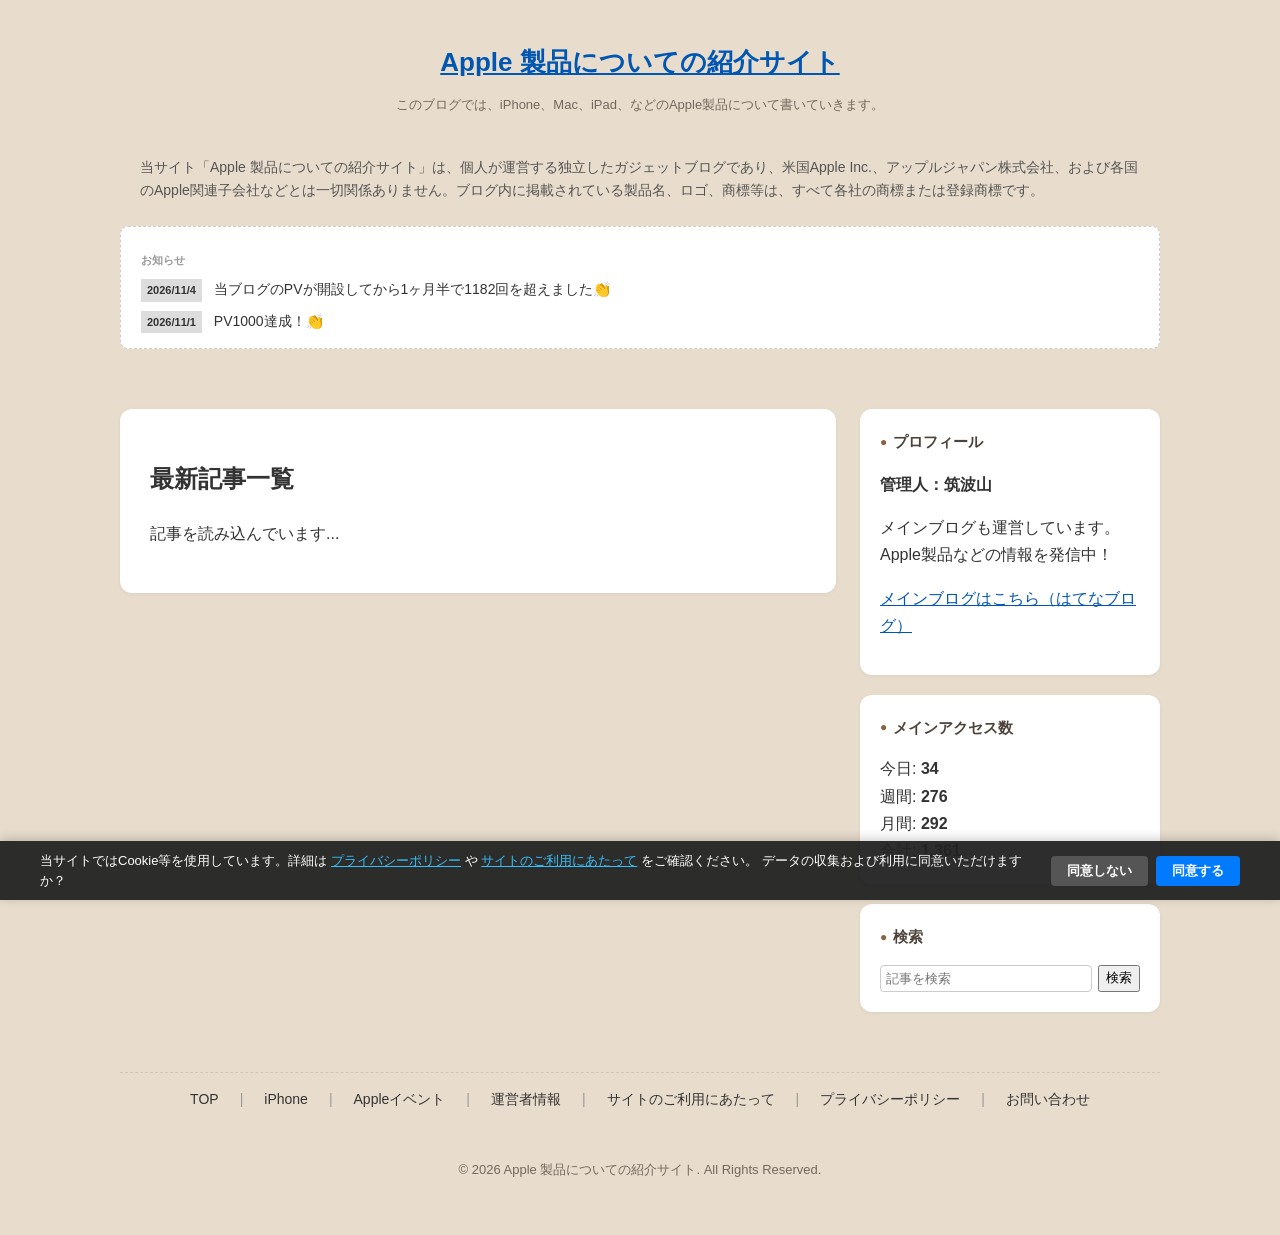
==== commit dcec2686: "Update index.html" ====
--- a/index.html
+++ b/index.html
@@ -11,7 +11,7 @@
 <body>
 <div id="container">
 
-    <!-- ここに header.html が読み込まれます -->
+    <!-- 共通ヘッダー -->
     <div id="header-placeholder"></div>
 
     <!-- 広告枠（admax） -->
@@ -27,63 +27,24 @@
     <!-- 2カラムコンテンツ部 -->
     <div id="content">
         
-        <!-- 左側：メインコンテンツ -->
+        <!-- 左側：最新記事のプレビュー一覧（JSで自動表示） -->
         <main id="main">
-            <article class="entry-article">
-                <header class="entry-header">
-                    <time datetime="2026-11-04" class="entry-date">2026-11-04</time>
-                    <h2 class="entry-title">iPhone買いました！</h2>
-                </header>
-
-                <div class="entry-summary-box">
-                    <p class="entry-summary-title">【30秒でわかる記事の要約】</p>
-                    <p class="entry-summary-text">
-                        iPhone 17（無印）は、従来の標準モデルの常識を覆す進化を遂げました。最大の見どころは、ついに標準モデルにも搭載された<strong>「最大120HzのProMotionディスプレイ」</strong>です。画面サイズも6.3インチへ大型化し、最小ストレージが256GBに倍増。上位モデル譲りの滑らかな操作感と高コスパを両立した、今最も選ぶべき大本命モデルの魅力を徹底解説します。
-                    </p>
-                    <nav aria-label="記事の目次">
-                        <ul class="entry-toc">
-                            <li><a href="#section1">1. 筆者もついに新型iPhoneを購入！</a></li>
-                            <li><a href="#section2">2. 画面の滑らかさが進化：待望の120Hz対応へ</a></li>
-                            <li><a href="#section3">3. ディスプレイとデザイン：6.3インチへ大型化</a></li>
-                            <li><a href="#section4">4. 基本性能とコスパ：256GBスタートで価格維持</a></li>
-                        </ul>
-                    </nav>
-                </div>
-
-                <div class="entry-content">
-                    <section id="section1">
-                        <h3>1. 筆者もついに新型iPhoneを購入！</h3>
-                        <p>ここに本文を書きます。</p>
-                    </section>
-
-                    <section id="section2">
-                        <h3>2. 画面の滑らかさが進化：待望の120Hz対応へ</h3>
-                        <p>スクロールの滑らかさやProMotionディスプレイの使用感を記述します。</p>
-                    </section>
-
-                    <section id="section3">
-                        <h3>3. ディスプレイとデザイン：6.3インチへ大型化</h3>
-                        <p>ベゼルの細さや持ちやすさ、画面の見やすさについて記述します。</p>
-                    </section>
-
-                    <section id="section4">
-                        <h3>4. 基本性能とコスパ：256GBスタートで価格維持</h3>
-                        <p>容量アップのメリットと価格に対するコストパフォーマンスのまとめを記述します。</p>
-                    </section>
-                </div>
-            </article>
+            <h2 class="section-heading">最新記事一覧</h2>
+            <div id="post-list-container">
+                <p>記事を読み込んでいます...</p>
+            </div>
         </main>
 
-        <!-- 右側：サイドバー（ここに sidebar.html が読み込まれます） -->
+        <!-- 右側：共通サイドバー -->
         <aside id="box2"></aside>
 
     </div>
 
-    <!-- ここに footer.html が読み込まれます -->
+    <!-- 共通フッター -->
     <div id="footer-placeholder"></div>
 
 </div>
 
-<script src="main.js"></script>
+<script src="main.js?v=3"></script>
 </body>
 </html>
--- a/style.css
+++ b/style.css
@@ -309,3 +309,34 @@
         width: 100%;
     }
 }
+
+/* リストの黒点リセット（お知らせ・アクセス数・フッター） */
+.announcement-list,
+.access-stats-list,
+.footer-nav-list {
+    list-style: none;
+    padding: 0;
+    margin: 0;
+}
+
+/* フッターメニューの横並び＆区切り線（|） */
+.footer-nav-list {
+    display: flex;
+    flex-wrap: wrap;
+    justify-content: center;
+    gap: 8px 16px;
+}
+.footer-nav-list li:not(:last-child)::after {
+    content: "|";
+    margin-left: 16px;
+    color: #999;
+}
+
+/* 検索フォームの横並び調整 */
+.search-form {
+    display: flex;
+    gap: 6px;
+}
+.search-input {
+    flex: 1;
+}
